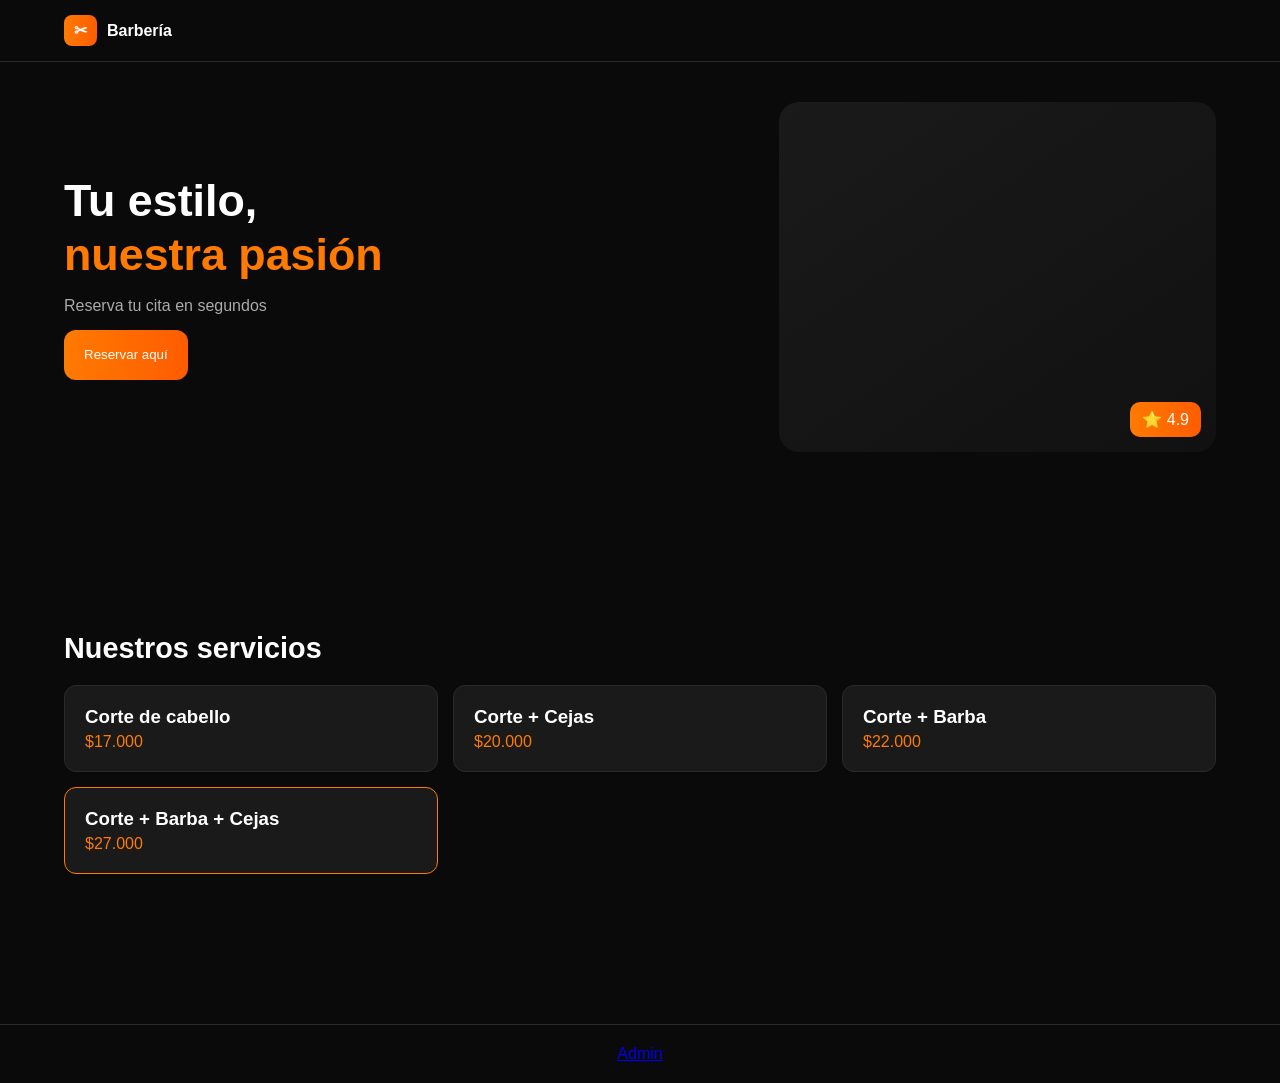
==== frontend/public/index.html @ 5aa94077 "Primera Creacion" ====
<!DOCTYPE html>
<html lang="es">
<head>
  <meta charset="UTF-8">
  <meta name="viewport" content="width=device-width, initial-scale=1.0">
  <title>Barbería</title>

  <link rel="stylesheet" href="index.css">

  <script>
    // Redirección automática al Home
    window.location.href = "../src/pages/home/home.html";
  </script>
</head>

<body>
</body>
</html>
---- frontend/public/index.css ----
:root {
  --bg: #0A0A0A;
  --card: #1A1A1A;
  --accent1: #FF7A00;
  --accent2: #FF5C00;
  --text: #FFFFFF;
  --muted: #AAAAAA;
  --border: #2A2A2A;

  --radius: 12px;
  --transition: 0.3s ease;
  --font: 'Segoe UI', sans-serif;
}

/* RESET */
* {
  margin: 0;
  padding: 0;
  box-sizing: border-box;
}

/* BASE */
body {
  font-family: var(--font);
  background: var(--bg);
  color: var(--text);
}

.container {
  width: 90%;
  max-width: 1200px;
  margin: auto;
}

.section {
  padding: 100px 0;
}

/* BUTTON */
button {
  background: linear-gradient(90deg, var(--accent1), var(--accent2));
  border: none;
  color: white;
  padding: 12px 20px;
  border-radius: var(--radius);
  cursor: pointer;
  transition: var(--transition);
}

button:hover {
  box-shadow: 0 0 20px rgba(255,122,0,0.4);
}

/* INPUT */
input {
  background: var(--card);
  border: 1px solid var(--border);
  color: white;
  padding: 10px;
  border-radius: var(--radius);
}

/* CARD */
.card {
  background: var(--card);
  border-radius: var(--radius);
  padding: 20px;
}

/* TEXT */
.muted {
  color: var(--muted);
}
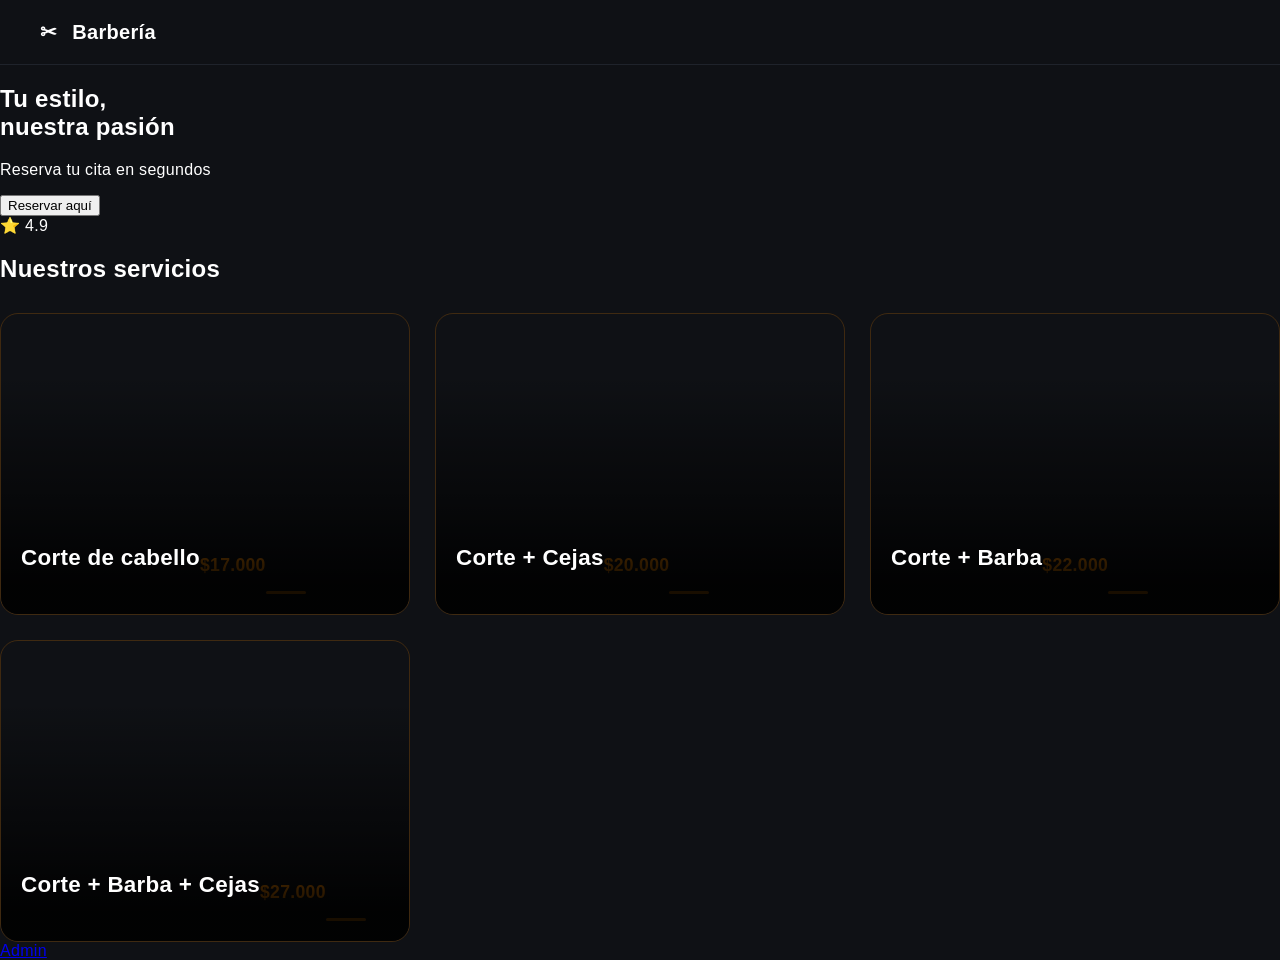
==== commit 25559aa7: "Avance sebastian" ====
--- a/frontend/public/index.html
+++ b/frontend/public/index.html
@@ -4,7 +4,6 @@
   <meta charset="UTF-8">
   <meta name="viewport" content="width=device-width, initial-scale=1.0">
   <title>Barbería</title>
-
   <link rel="stylesheet" href="index.css">
 
   <script>
